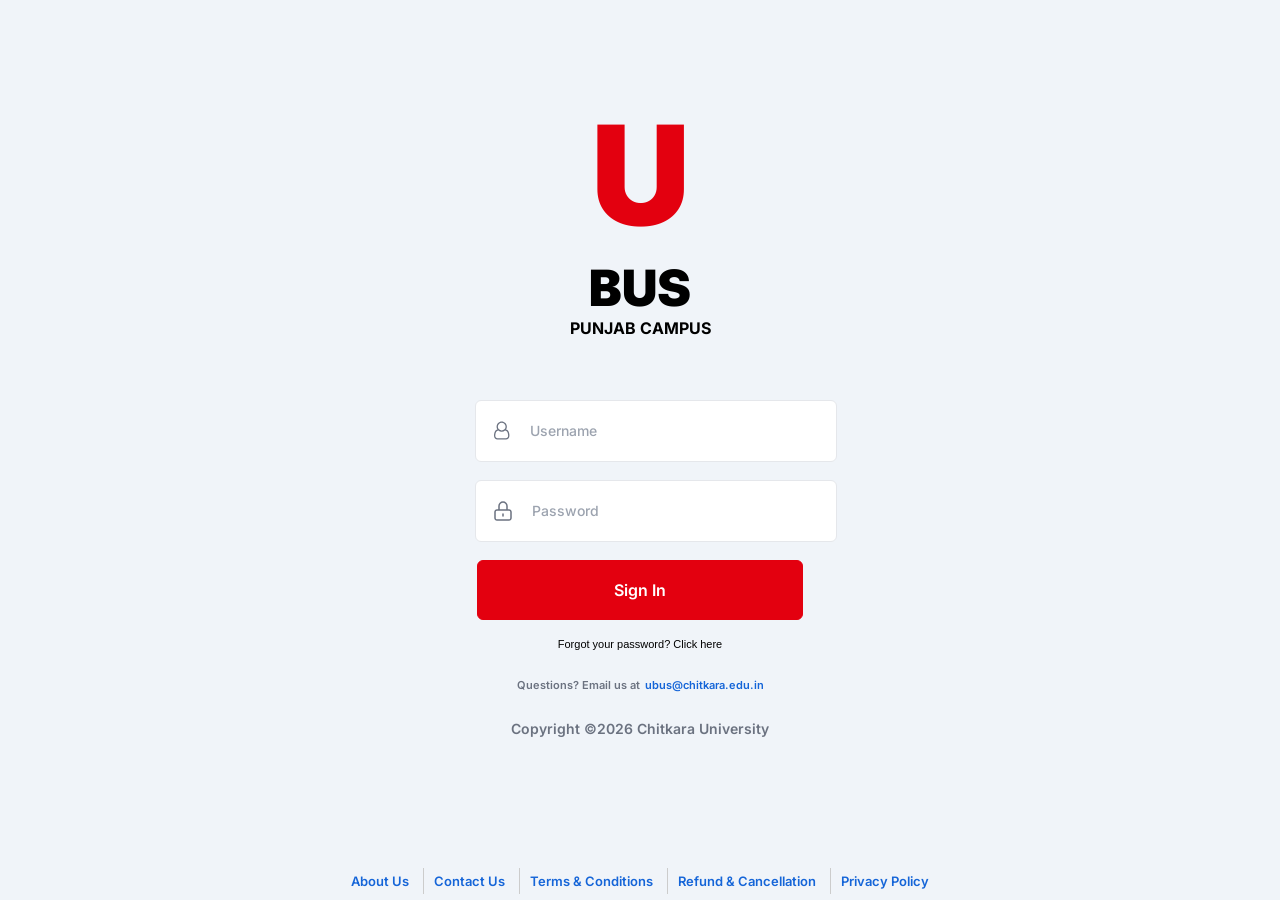
==== dashboard.html @ e70651b2 "Add UBus login and student dashboard" ====
<!doctype html>
<html lang="en">
<head>
  <meta charset="UTF-8" />
  <meta name="viewport" content="width=device-width, initial-scale=1" />
  <title>UBus | Student Dashboard</title>
  <link rel="preconnect" href="https://fonts.googleapis.com" />
  <link rel="preconnect" href="https://fonts.gstatic.com" crossorigin />
  <link href="https://fonts.googleapis.com/css2?family=Inter:wght@400;500;600;700;800;900&display=swap" rel="stylesheet" />
  <link rel="stylesheet" href="dashboard.css" />
  <script src="dashboard.js" defer></script>
</head>
<body hidden>
  <aside class="sidebar">
    <a class="brand" href="dashboard.html" aria-label="UBus home"><span>U</span>BUS<small>PUNJAB CAMPUS</small></a>
    <div class="nav-label">STUDENT PORTAL</div>
    <nav aria-label="Main navigation">
      <a class="nav-item active" href="dashboard.html" aria-current="page"><span aria-hidden="true">⌂</span>Home</a>
      <button class="nav-item" data-service="Change Password"><span aria-hidden="true">⌨</span>Change Password</button>
      <button class="nav-item" data-service="Notifications"><span aria-hidden="true">♧</span>Notifications</button>
    </nav>
    <div class="sidebar-bottom"><p>Need assistance?</p><a href="mailto:ubus@chitkara.edu.in">ubus@chitkara.edu.in</a><button id="logout">Sign Out <span aria-hidden="true">↗</span></button></div>
  </aside>
  <div class="workspace">
    <header class="topbar"><span>University Transport</span><span class="campus-label">CHITKARA UNIVERSITY <i></i> PUNJAB</span></header>
    <main>
      <div class="page-heading"><div><p class="eyebrow">YOUR TRANSPORT PORTAL</p><h1>Home</h1></div><span class="student-tag">Student dashboard</span></div>
      <section class="profile" aria-label="Student profile">
        <div class="avatar" aria-hidden="true">OS</div>
        <div><h2>Hi, OCEAN SISODIA</h2><p>ptani</p><p class="student-id">2645992057</p></div>
        <span class="profile-campus">PUNJAB CAMPUS</span>
      </section>
      <section class="services" aria-labelledby="services-title">
        <div class="section-heading"><h2 id="services-title">Transport services</h2><p>Manage your university commute.</p></div>
        <div class="service-grid">
          <button class="service-card" data-service="Payment Receipt"><span class="card-number">01</span><span class="service-title">Payment Receipt <span aria-hidden="true">↗</span></span><span class="description">Payment Transaction Receipt</span></button>
          <button class="service-card" data-service="Non-Disciplinary Action"><span class="card-number">02</span><span class="service-title">Non-Disciplinary Action <span aria-hidden="true">↗</span></span><span class="description">Extra Dues for Non-Disciplinary Action</span></button>
        </div>
      </section>
      <footer>Copyright &copy;2026 Chitkara University</footer>
    </main>
  </div>
  <dialog id="service-dialog" aria-labelledby="dialog-title"><h2 id="dialog-title"></h2><p id="dialog-message"></p><form method="dialog"><button class="close-button">Close</button></form></dialog>
</body>
</html>
---- dashboard.css ----
* { box-sizing: border-box; }
body { margin: 0; background: #F0F4F9; color: #374151; font-family: Inter, Arial, sans-serif; font-size: 14px; }
body[hidden] { display: none; }
button, a { -webkit-tap-highlight-color: transparent; }
button { font: inherit; cursor: pointer; }
a { color: inherit; }
.sidebar { position: fixed; inset: 0 auto 0 0; width: 248px; background: white; border-right: 1px solid #E5E7EB; display: flex; flex-direction: column; padding: 38px 22px 26px; }
.brand { text-decoration: none; font-size: 36px; font-weight: 900; letter-spacing: -2px; color: #111; padding: 0 16px; }
.brand > span { color: #E3000F; margin-right: 3px; }
.brand small { display: block; font-size: 10px; letter-spacing: 1.5px; margin-top: 4px; }
.nav-label { color: #9CA3AF; font-size: 10px; font-weight: 700; letter-spacing: 1.6px; margin: 54px 16px 18px; }
nav { display: grid; gap: 8px; }
.nav-item { display: flex; align-items: center; gap: 13px; width: 100%; padding: 14px 16px; border: 0; border-radius: 6px; text-decoration: none; background: transparent; color: #6B7280; text-align: left; font-weight: 500; }
.nav-item > span { font-size: 22px; width: 24px; text-align: center; }
.nav-item.active { background: #FFF0F1; color: #E3000F; }
.nav-item:hover { background: #F0F4F9; }
.sidebar-bottom { margin-top: auto; padding: 16px 12px 0; }
.sidebar-bottom p { color: #6B7280; font-size: 12px; }
.sidebar-bottom a { font-size: 12px; color: #1565d8; text-decoration: none; }
#logout { display: flex; justify-content: space-between; width: 100%; margin-top: 26px; padding: 16px 0 0; border: 0; border-top: 1px solid #E5E7EB; background: none; color: #E3000F; }
.workspace { margin-left: 248px; }
.topbar { height: 78px; background: white; border-bottom: 1px solid #E5E7EB; padding: 0 42px; display: flex; align-items: center; justify-content: space-between; font-weight: 600; }
.campus-label { display: flex; align-items: center; gap: 12px; font-size: 10px; letter-spacing: 1px; color: #6B7280; }
.campus-label i { height: 4px; width: 4px; background: #E3000F; border-radius: 50%; }
main { max-width: 1320px; margin: auto; padding: 36px 42px 20px; }
.page-heading { display: flex; justify-content: space-between; align-items: center; margin-bottom: 24px; }
.eyebrow { font-size: 10px; letter-spacing: 1.8px; color: #6B7280; margin: 0 0 8px; font-weight: 600; }
h1 { margin: 0; font-size: 28px; color: #222; font-weight: 600; }
.student-tag { background: #fff; border: 1px solid #E5E7EB; padding: 8px 12px; border-radius: 5px; color: #6B7280; font-size: 11px; }
.profile { display: flex; align-items: center; gap: 20px; background: white; border-left: 4px solid #EF4823; border-radius: 6px; padding: 25px 28px; box-shadow: 0 2px 7px #18294308; }
.avatar { height: 62px; width: 62px; flex-shrink: 0; border-radius: 50%; background: #FFF0F1; color: #E3000F; display: grid; place-items: center; font-weight: 700; font-size: 20px; }
.profile h2 { color: #555; font-size: 18px; font-weight: 600; margin: 0 0 8px; }
.profile p { margin: 4px 0 0; color: #666; font-size: 12px; font-weight: 500; }
.profile .student-id { color: #6B7280; letter-spacing: .5px; }
.profile-campus { margin-left: auto; font-size: 10px; color: #9CA3AF; letter-spacing: 1.2px; }
.services { margin-top: 24px; background: white; border-left: 4px solid #329B00; border-radius: 6px; padding: 28px; box-shadow: 0 2px 7px #18294308; }
.section-heading { margin-bottom: 24px; }
.section-heading h2 { font-size: 17px; font-weight: 600; margin: 0 0 7px; color: #333; }
.section-heading p { margin: 0; font-size: 12px; color: #6B7280; }
.service-grid { display: grid; grid-template-columns: repeat(3, minmax(0, 1fr)); gap: 20px; }
.service-card { display: flex; flex-direction: column; align-items: stretch; text-align: left; background: white; border: 1px solid #E5E7EB; border-radius: 5px; padding: 20px; min-height: 168px; transition: border-color .15s, box-shadow .15s; }
.service-card:hover { border-color: #E3000F; box-shadow: 0 4px 14px #1829430c; }
.card-number { font-size: 11px; color: #9CA3AF; margin-bottom: 23px; }
.service-title { color: #E3000F; font-size: 14px; font-weight: 500; text-decoration: underline; text-underline-offset: 3px; line-height: 1.5; }
.service-title > span { float: right; text-decoration: none; margin-left: 6px; }
.description { display: block; color: #444; font-size: 12px; line-height: 1.6; margin-top: 9px; }
footer { color: #9CA3AF; font-size: 11px; text-align: center; padding: 28px 0 10px; }
:focus-visible { outline: 2px solid #1565d8; outline-offset: 4px; }
dialog { border: 1px solid #E5E7EB; border-radius: 10px; padding: 28px; max-width: 440px; width: calc(100% - 32px); color: #374151; }
dialog::backdrop { background: #11182766; }
dialog h2 { font-size: 20px; margin-top: 0; }
dialog p { line-height: 1.7; font-size: 14px; }
.close-button { background: #E3000F; color: white; border: 0; border-radius: 5px; padding: 10px 22px; }
@media (max-width: 1180px) { .service-grid { grid-template-columns: repeat(2, minmax(0, 1fr)); } .profile-campus { display: none; } main { padding: 28px; } .topbar { padding: 0 28px; } }
@media (max-width: 760px) { .sidebar { position: static; width: 100%; padding: 18px; border-bottom: 1px solid #E5E7EB; } .brand { font-size: 28px; padding: 0; } .nav-label, .sidebar-bottom p, .sidebar-bottom a { display: none; } nav { display: flex; margin-top: 18px; gap: 4px; } .nav-item { justify-content: center; font-size: 11px; padding: 10px 5px; gap: 5px; } .nav-item > span { display: none; } .sidebar-bottom { position: absolute; right: 20px; top: 20px; padding: 0; } #logout { border: 0; margin: 0; gap: 18px; } .workspace { margin-left: 0; } .topbar { height: 55px; padding: 0 20px; font-size: 12px; } .campus-label { display: none; } main { padding: 24px 16px; } .student-tag { display: none; } .profile { padding: 20px 16px; gap: 14px; } .profile h2 { font-size: 15px; } .services { padding: 20px 16px; } .service-grid { grid-template-columns: 1fr; gap: 16px; } .service-card { min-height: 130px; } .card-number { margin-bottom: 14px; } }
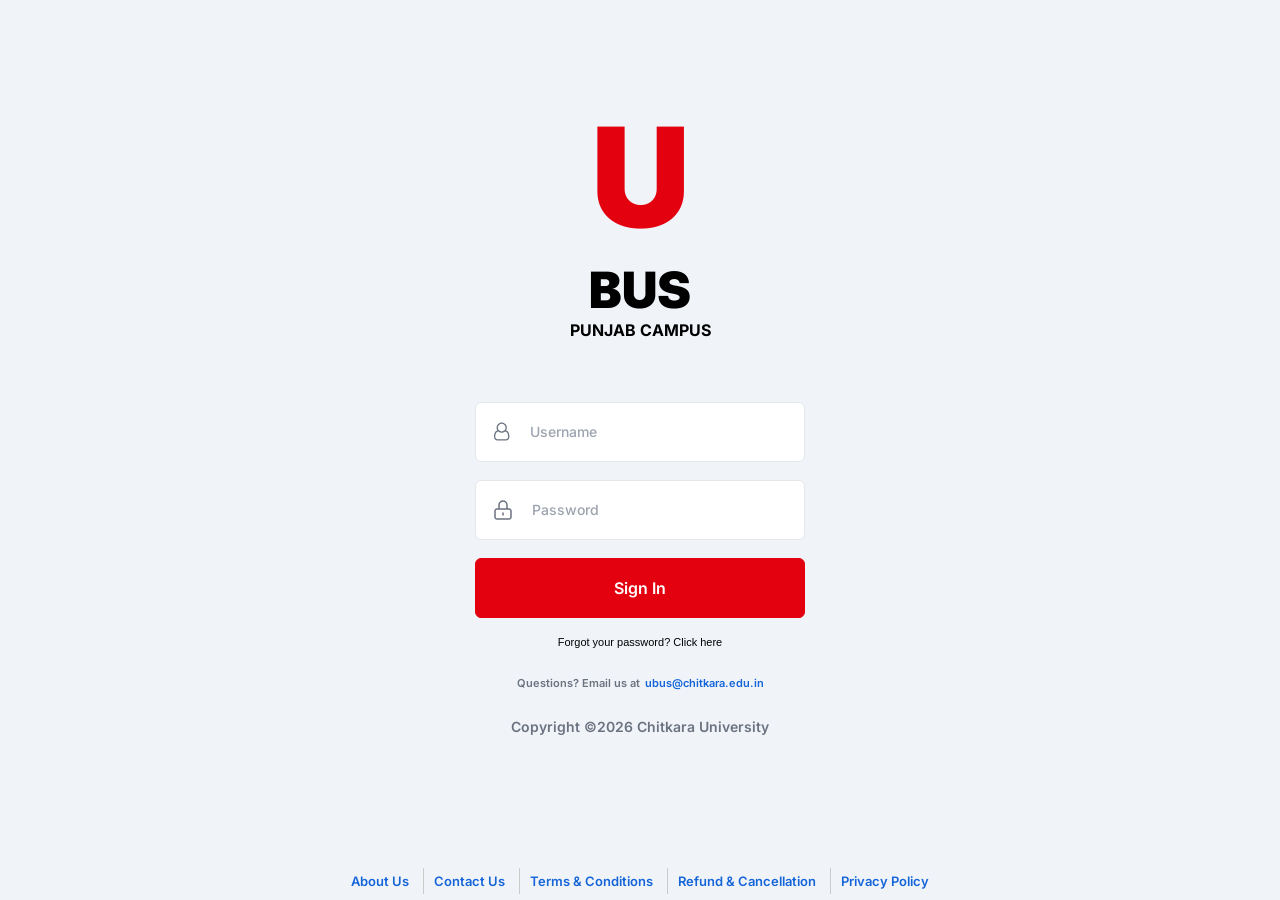
==== commit 2dbfa276: "Simplify dashboard and add fee due notice" ====
--- a/dashboard.html
+++ b/dashboard.html
@@ -16,8 +16,6 @@
     <div class="nav-label">STUDENT PORTAL</div>
     <nav aria-label="Main navigation">
       <a class="nav-item active" href="dashboard.html" aria-current="page"><span aria-hidden="true">⌂</span>Home</a>
-      <button class="nav-item" data-service="Change Password"><span aria-hidden="true">⌨</span>Change Password</button>
-      <button class="nav-item" data-service="Notifications"><span aria-hidden="true">♧</span>Notifications</button>
     </nav>
     <div class="sidebar-bottom"><p>Need assistance?</p><a href="mailto:ubus@chitkara.edu.in">ubus@chitkara.edu.in</a><button id="logout">Sign Out <span aria-hidden="true">↗</span></button></div>
   </aside>
@@ -27,14 +25,13 @@
       <div class="page-heading"><div><p class="eyebrow">YOUR TRANSPORT PORTAL</p><h1>Home</h1></div><span class="student-tag">Student dashboard</span></div>
       <section class="profile" aria-label="Student profile">
         <div class="avatar" aria-hidden="true">OS</div>
-        <div><h2>Hi, OCEAN SISODIA</h2><p>ptani</p><p class="student-id">2645992057</p></div>
+        <div><h2>Hi, OCEAN SISODIA</h2><p class="student-id">2645992057</p></div>
         <span class="profile-campus">PUNJAB CAMPUS</span>
       </section>
       <section class="services" aria-labelledby="services-title">
         <div class="section-heading"><h2 id="services-title">Transport services</h2><p>Manage your university commute.</p></div>
         <div class="service-grid">
-          <button class="service-card" data-service="Payment Receipt"><span class="card-number">01</span><span class="service-title">Payment Receipt <span aria-hidden="true">↗</span></span><span class="description">Payment Transaction Receipt</span></button>
-          <button class="service-card" data-service="Non-Disciplinary Action"><span class="card-number">02</span><span class="service-title">Non-Disciplinary Action <span aria-hidden="true">↗</span></span><span class="description">Extra Dues for Non-Disciplinary Action</span></button>
+          <button class="service-card" data-service="Non-Disciplinary Action"><span class="service-title">Non-Disciplinary Action <span aria-hidden="true">↗</span></span><span class="description">Extra Dues for Non-Disciplinary Action</span></button>
         </div>
       </section>
       <footer>Copyright &copy;2026 Chitkara University</footer>
--- a/dashboard.css
+++ b/dashboard.css
@@ -38,7 +38,7 @@
 .section-heading h2 { font-size: 17px; font-weight: 600; margin: 0 0 7px; color: #333; }
 .section-heading p { margin: 0; font-size: 12px; color: #6B7280; }
 .service-grid { display: grid; grid-template-columns: repeat(3, minmax(0, 1fr)); gap: 20px; }
-.service-card { display: flex; flex-direction: column; align-items: stretch; text-align: left; background: white; border: 1px solid #E5E7EB; border-radius: 5px; padding: 20px; min-height: 168px; transition: border-color .15s, box-shadow .15s; }
+.service-card { display: flex; flex-direction: column; align-items: stretch; text-align: left; background: white; border: 1px solid #E5E7EB; border-radius: 5px; padding: 16px; min-height: 0; transition: border-color .15s, box-shadow .15s; }
 .service-card:hover { border-color: #E3000F; box-shadow: 0 4px 14px #1829430c; }
 .card-number { font-size: 11px; color: #9CA3AF; margin-bottom: 23px; }
 .service-title { color: #E3000F; font-size: 14px; font-weight: 500; text-decoration: underline; text-underline-offset: 3px; line-height: 1.5; }
@@ -52,4 +52,4 @@
 dialog p { line-height: 1.7; font-size: 14px; }
 .close-button { background: #E3000F; color: white; border: 0; border-radius: 5px; padding: 10px 22px; }
 @media (max-width: 1180px) { .service-grid { grid-template-columns: repeat(2, minmax(0, 1fr)); } .profile-campus { display: none; } main { padding: 28px; } .topbar { padding: 0 28px; } }
-@media (max-width: 760px) { .sidebar { position: static; width: 100%; padding: 18px; border-bottom: 1px solid #E5E7EB; } .brand { font-size: 28px; padding: 0; } .nav-label, .sidebar-bottom p, .sidebar-bottom a { display: none; } nav { display: flex; margin-top: 18px; gap: 4px; } .nav-item { justify-content: center; font-size: 11px; padding: 10px 5px; gap: 5px; } .nav-item > span { display: none; } .sidebar-bottom { position: absolute; right: 20px; top: 20px; padding: 0; } #logout { border: 0; margin: 0; gap: 18px; } .workspace { margin-left: 0; } .topbar { height: 55px; padding: 0 20px; font-size: 12px; } .campus-label { display: none; } main { padding: 24px 16px; } .student-tag { display: none; } .profile { padding: 20px 16px; gap: 14px; } .profile h2 { font-size: 15px; } .services { padding: 20px 16px; } .service-grid { grid-template-columns: 1fr; gap: 16px; } .service-card { min-height: 130px; } .card-number { margin-bottom: 14px; } }+@media (max-width: 760px) { .sidebar { position: static; width: 100%; padding: 18px; border-bottom: 1px solid #E5E7EB; } .brand { font-size: 28px; padding: 0; } .nav-label, .sidebar-bottom p, .sidebar-bottom a { display: none; } nav { display: flex; margin-top: 18px; gap: 4px; } .nav-item { justify-content: center; font-size: 11px; padding: 10px 5px; gap: 5px; } .nav-item > span { display: none; } .sidebar-bottom { position: absolute; right: 20px; top: 20px; padding: 0; } #logout { border: 0; margin: 0; gap: 18px; } .workspace { margin-left: 0; } .topbar { height: 55px; padding: 0 20px; font-size: 12px; } .campus-label { display: none; } main { padding: 24px 16px; } .student-tag { display: none; } .profile { padding: 20px 16px; gap: 14px; } .profile h2 { font-size: 15px; } .services { padding: 20px 16px; } .service-grid { grid-template-columns: 1fr; gap: 16px; } .service-card { min-height: 0; } .card-number { margin-bottom: 14px; } }
